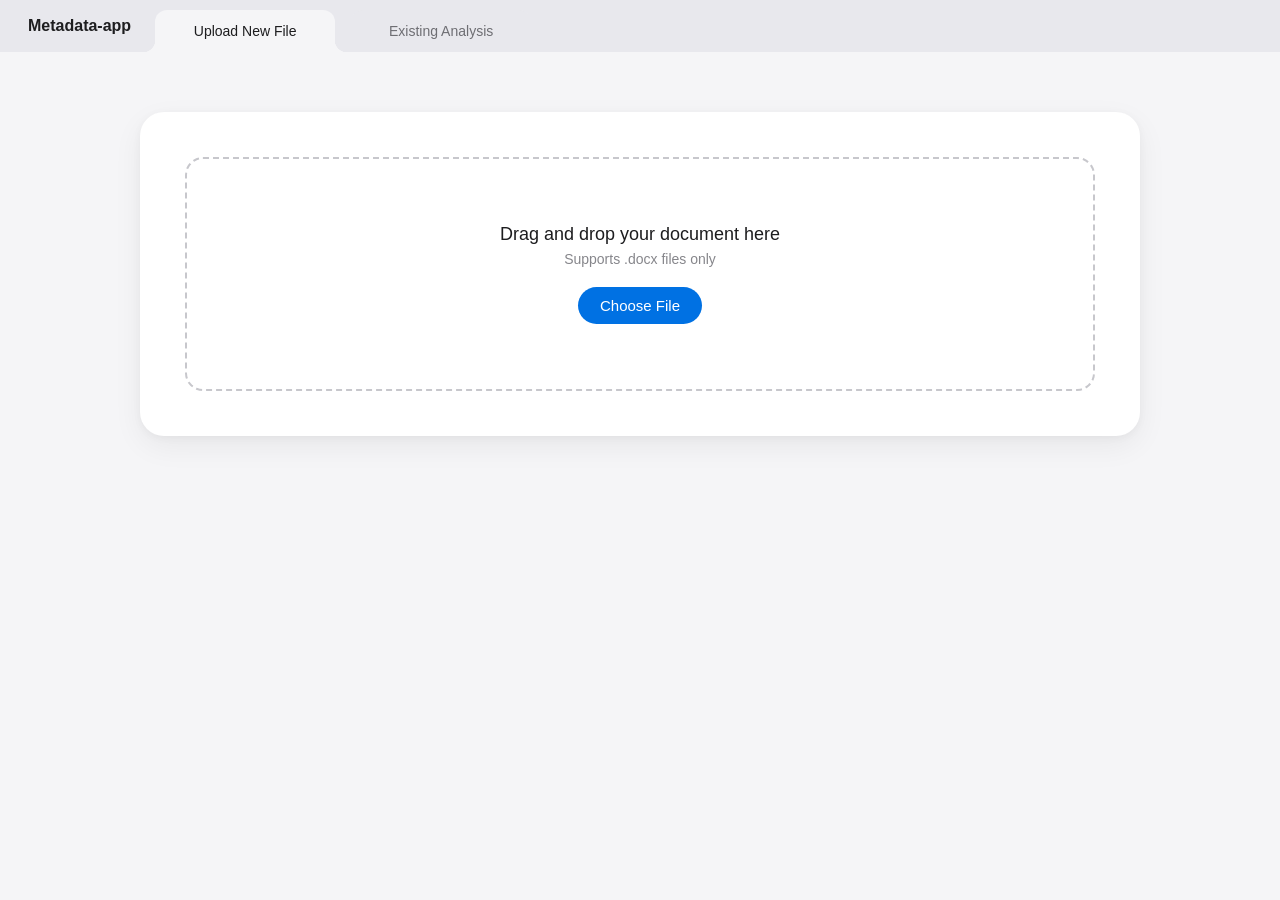
==== ui/index.html @ efb845ad "fully integrated" ====
<!DOCTYPE html>
<html lang="en">

<head>
    <meta charset="UTF-8">
    <meta name="viewport" content="width=device-width, initial-scale=1.0">

    <title>Metadata-app</title>

    <link rel="stylesheet" href="style.css">

</head>


<body>

    <!-- ========================= -->
    <!-- HEADER -->
    <!-- ========================= -->

    <div class="header">

        <span class="header-title">
            Metadata-app
        </span>

        <span
            class="dashboard-filename"
            id="dashboardFilename"
            hidden>
        </span>

        <button
            type="button"
            class="timeline-button header-timeline-button"
            id="viewTimeline"
            hidden>
            View Summary
        </button>

        <button
            type="button"
            class="timeline-button"
            id="exportFullAnalysis"
            hidden>
            Export Full Analysis
        </button>

        <div class="analysis-tabs">

            <button
                type="button"
                class="analysis-tab active"
                id="new-analysis-tab">

                Upload New File

            </button>

            <button
                type="button"
                class="analysis-tab"
                id="existing-analysis-tab">

                Existing Analysis

            </button>

        </div>

    </div>


    <!-- ========================= -->
    <!-- MAIN CONTENT -->
    <!-- ========================= -->

    <div class="main-container">


        <!-- ========================= -->
        <!-- UPLOAD VIEW -->
        <!-- ========================= -->

        <section id="new-analysis-panel">

            <div class="upload-card">

                <!-- Initial upload box -->

                <div class="upload-box" id="uploadBox">

                    <div class="upload-text">
                        Drag and drop your document here
                    </div>

                    <div class="upload-subtext">
                        Supports .docx files only
                    </div>

                    <button
                        type="button"
                        id="chooseFile"
                        class="upload-btn">

                        Choose File

                    </button>

                </div>


                <!-- Actual file input -->

                <input
                    type="file"
                    id="fileInput"
                    accept=".docx">


                <!-- ========================= -->
                <!-- FILE SELECTED VIEW -->
                <!-- ========================= -->

                <div id="selectedFileView" hidden>

                    <h1 class="selected-title">
                        Uploaded file
                    </h1>

                    <div class="file-summary">

                        <div class="document-icon">
                            📄
                        </div>

                        <div class="file-details">

                            <div
                                class="file-name"
                                id="fileName">
                            </div>

                            <div
                                class="file-size"
                                id="fileSize">
                            </div>

                        </div>

                    </div>


                    <div class="file-footer">

                        <p
                            class="file-status"
                            id="fileStatus">

                            ✓ File selected successfully

                        </p>


                        <div class="file-actions">

                            <button
                                type="button"
                                class="upload-btn secondary-btn"
                                id="replaceFile">

                                Replace File

                            </button>


                            <button
                                type="button"
                                class="upload-btn"
                                id="startAnalysis">

                                Start Analysis

                            </button>

                        </div>

                    </div>

                </div>


                <p
                    id="uploadMessage"
                    class="upload-message"
                    hidden>
                </p>

            </div>

        </section>


        <!-- ========================= -->
        <!-- ANALYSIS VIEW -->
        <!-- ========================= -->

        <section
            id="analysisDashboard"
            class="analysis-dashboard"
            hidden>


            <button
                type="button"
                class="dashboard-back"
                id="backToUpload">

                ← Back to upload

            </button>


            <p id="analysisActionStatus" role="status" aria-live="polite"></p>

            <div class="dashboard-frame">

                <div class="dashboard-columns">


                    <!-- ========================= -->
                    <!-- DOCUMENT CONTENT -->
                    <!-- ========================= -->

                    <section
                        class="dashboard-pane document-pane">

                        <!-- Actual document content will appear here -->

                        <article
                            class="document-content"
                            id="documentContent">

                            <p>
                                Your document content will appear here.
                            </p>

                        </article>

                    </section>


                    <!-- ========================= -->
                    <!-- WRITING STYLE -->
                    <!-- ========================= -->

                    <section
                        class="dashboard-pane">

                        <div class="paragraph-tabs" role="tablist" aria-label="Paragraph details">
                            <button type="button" id="metadataTab" role="tab" aria-selected="true" aria-controls="paragraphMetadata">Metadata</button>
                            <button type="button" id="writingTab" role="tab" aria-selected="false" aria-controls="writingStyle" tabindex="-1">Writing Analysis</button>
                        </div>
                        <p class="paragraph-selection" id="paragraphSelection" aria-live="polite">Select a highlighted paragraph to view its details.</p>
                        <div id="paragraphMetadata" role="tabpanel" aria-labelledby="metadataTab" tabindex="0">
                            <p class="paragraph-hint">Paragraph metadata will appear here.</p>
                        </div>
                        <div id="writingStyle" class="analysis-result" role="tabpanel" aria-labelledby="writingTab" tabindex="0" hidden>
                            Select a highlighted paragraph to view its writing analysis.
                        </div>

                    </section>


                </div>

            </div>

        </section>


        <!-- ========================= -->
        <!-- EXISTING ANALYSIS -->
        <!-- ========================= -->

        <section
            id="existing-analysis-panel"
            class="tab-panel"
            hidden>

            <div class="upload-card">

                <p class="subtitle">
                    Saved analyses are stored locally and can be reopened after restarting the app.
                </p>

                <div id="analysisHistory" class="analysis-history" aria-live="polite"></div>

            </div>

        </section>


    </div>


    <!-- ========================= -->
    <!-- JAVASCRIPT -->
    <!-- ========================= -->

    <dialog class="timeline-dialog" id="timelineDialog" aria-labelledby="timelineTitle" aria-describedby="timelineDescription">
        <div class="timeline-modal-header">
            <div>
                <h2 id="timelineTitle">Document Analysis</h2>
                <p class="timeline-filename" id="timelineFilename"></p>
            </div>
            <button type="button" class="timeline-close" id="closeTimeline" aria-label="Close document summary" autofocus>&times;</button>
        </div>

        <div class="timeline-modal-body">
            <p class="timeline-description" id="timelineDescription">Document dates and paragraph RSID groups from the selected file. RSIDs do not establish authorship or a chronological editing history.</p>

            <section aria-labelledby="documentSummaryTitle">
                <h2 id="documentSummaryTitle">Document summary</h2>
                <div id="documentSummary" aria-live="polite"></div>
                <h3>Top paragraph RSID groups</h3>
                <div id="sessionRankings"></div>
                <p class="paragraph-hint">Groups use paragraph RSIDs. Primary means a match with the root RSID; these labels do not identify authors or establish an editing timeline.</p>
            </section>

            <section aria-labelledby="documentTimelineTitle">
                <div class="timeline-section-heading">
                    <h3 id="documentTimelineTitle">Document Timeline</h3>
                </div>
                <div class="paragraph-tabs timeline-view-tabs" role="tablist" aria-label="Document history view">
                    <button type="button" id="eventsTab" role="tab" aria-selected="true" aria-controls="timelineEvents">Timeline</button>
                    <button type="button" id="sessionsTab" role="tab" aria-selected="false" aria-controls="editingSessions" tabindex="-1">Editing sessions</button>
                </div>
                <div id="timelineEvents" role="tabpanel" aria-labelledby="eventsTab" tabindex="0">
                    <p class="paragraph-hint">Analyse a document to view available dates.</p>
                </div>
                <div id="editingSessions" role="tabpanel" aria-labelledby="sessionsTab" tabindex="0" hidden>
                    <p class="paragraph-hint">Analyse a document to view available RSID groups.</p>
                </div>
            </section>

        </div>
    </dialog>

    <script src="script.js"></script>

</body>

</html>
---- ui/style.css ----
:root {
    --content-background: #f5f5f7;
    --header-background: #e8e8ed;
}

/* Document analysis popup */
body:has(.timeline-dialog[open]) {
    overflow: hidden;
}

.timeline-dialog {
    width: min(680px, calc(100% - 32px));
    max-height: calc(100dvh - 48px);
    box-sizing: border-box;
    padding: 0;
    border: 1px solid #e5e5ea;
    border-radius: 24px;
    background: #fff;
    color: #1d1d1f;
    box-shadow: 0 24px 80px rgba(0, 0, 0, 0.2);
    overflow: hidden;
}

.timeline-dialog[open] {
    display: flex;
    flex-direction: column;
}

.timeline-dialog::backdrop {
    background: rgba(29, 29, 31, 0.36);
}

.timeline-modal-header {
    display: flex;
    flex-shrink: 0;
    align-items: flex-start;
    justify-content: space-between;
    gap: 20px;
    padding: 28px 32px 22px;
    border-bottom: 1px solid #e5e5ea;
    background: var(--content-background);
}

.timeline-modal-header h2 {
    margin: 0;
    font-size: 24px;
    font-weight: 600;
    letter-spacing: -0.5px;
}

.timeline-filename {
    margin: 8px 0 0;
    color: #6e6e73;
    font-size: 14px;
    overflow-wrap: anywhere;
}

.timeline-close {
    display: grid;
    place-items: center;
    flex-shrink: 0;
    width: 32px;
    height: 32px;
    padding: 0;
    border: 0;
    background: transparent;
    color: #6e6e73;
    font: inherit;
    font-size: 24px;
    cursor: pointer;
}

.timeline-close:hover { color: #1d1d1f; }

.timeline-close:focus-visible,
.timeline-button:focus-visible {
    outline: 3px solid #99c9ff;
    outline-offset: 3px;
}

.timeline-modal-body {
    min-height: 0;
    padding: 24px 32px 32px;
    overflow-y: auto;
    scrollbar-gutter: stable;
    overscroll-behavior: contain;
    scrollbar-width: thin;
}

.timeline-description {
    margin: 0 0 24px;
    color: #6e6e73;
    font-size: 14px;
    line-height: 1.6;
}

.document-metadata {
    display: grid;
    grid-template-columns: repeat(2, minmax(0, 1fr));
    gap: 28px 32px;
    margin: 0;
    padding: 24px;
    border-radius: 16px;
    background: var(--content-background);
}

.document-metadata dt { color: #6e6e73; font-size: 14px; }
.document-metadata dd { margin: 8px 0 0; font-size: 17px; font-weight: 600; }
.timeline-section-title { margin: 30px 0 24px; font-size: 19px; font-weight: 600; }

.document-timeline {
    margin: 28px 0 0 8px;
    padding: 0 0 0 24px;
    border-left: 2px solid #1d1d1f;
    list-style: none;
}

.document-timeline li {
    position: relative;
    padding: 0 0 56px;
}

.document-timeline li::before {
    content: "";
    position: absolute;
    left: -30px;
    top: 7px;
    width: 10px;
    height: 10px;
    border-radius: 50%;
    background: #1d1d1f;
}

.document-timeline time { font-size: 18px; font-weight: 600; overflow-wrap: anywhere; }
.document-timeline p { margin: 20px 0 0; font-size: 16px; line-height: 1.5; }

@media (max-width: 480px) {
    .timeline-modal-header { padding: 22px 20px 18px; }
    .timeline-modal-body { padding: 20px; }
    .document-metadata { padding: 18px; gap: 24px 16px; }
    .timeline-modal-header h2 { font-size: 22px; }
}

body {
    margin: 0;
    font-family: -apple-system, BlinkMacSystemFont, "Segoe UI",
        Roboto, Helvetica, Arial, sans-serif;

    background-color: var(--content-background);
    color: #1d1d1f;
}

/* Header */
.header {
    min-height: 52px;
    background-color: var(--header-background);
    display: flex;
    align-items: center;
    gap: 24px;
    padding: 0 28px;
    font-size: 16px;
    font-weight: 600;
}

.header-title {
    flex-shrink: 0;
}

/* Main page area */
.main-container {
    width: 90%;
    max-width: 1000px;

    margin: 60px auto;

    text-align: center;
}

.page-title {
    font-size: 34px;
    font-weight: 600;

    margin-bottom: 10px;
}

.subtitle {
    font-size: 17px;
    color: #6e6e73;

    margin-bottom: 35px;
}

/* Upload card */
.upload-card {
    background-color: white;

    padding: 45px;

    border-radius: 24px;

    box-shadow:
        0 2px 8px rgba(0, 0, 0, 0.04),
        0 10px 30px rgba(0, 0, 0, 0.06);
}

/* Drag and drop area */
.upload-box {
    height: 230px;

    border: 2px dashed #c7c7cc;

    border-radius: 18px;

    display: flex;
    flex-direction: column;
    justify-content: center;
    align-items: center;

    transition: 0.2s ease;
}

/* Hover effect */
.upload-box:hover {
    border-color: #0071e3;
    background-color: #fafafa;
}

.upload-icon {
    font-size: 42px;
    margin-bottom: 18px;
}

.upload-text {
    font-size: 18px;
    font-weight: 500;

    margin-bottom: 6px;
}

.upload-subtext {
    font-size: 14px;

    color: #86868b;

    margin-bottom: 20px;
}

/* Apple-style blue button */
.upload-btn {
    display: inline-block;

    background-color: #0071e3;
    color: white;

    padding: 10px 22px;

    border-radius: 980px;

    font-size: 15px;
    font-weight: 500;

    cursor: pointer;

    transition: 0.2s ease;
}

.upload-btn:hover {
    background-color: #0077ed;
}

#fileInput {
    display: none;
}

/* Browser-style analysis tabs */
.analysis-tabs {
    display: flex;
    align-items: flex-end;
    gap: 16px;
    padding: 10px 0 0;
    align-self: stretch;
    flex: 1;
    border: 0;
}

.analysis-tab {
    position: relative;
    flex: 0 1 180px;
    min-width: 0;
    padding: 11px 18px;
    margin-bottom: 0;
    border: 0;
    border-radius: 12px 12px 0 0;
    background: var(--header-background);
    color: #6e6e73;
    font: inherit;
    font-size: 14px;
    font-weight: 400;
    line-height: 20px;
    cursor: pointer;
    transition: background-color 0.2s ease;
}

.analysis-tab:hover {
    background-color: #efeff2;
}

.analysis-tab.active {
    z-index: 1;
    background: var(--content-background);
    color: #1d1d1f;
    font-weight: 500;
}

.analysis-tab.active::before,
.analysis-tab.active::after {
    content: "";
    position: absolute;
    bottom: 0;
    width: 12px;
    height: 12px;
    pointer-events: none;
}

.analysis-tab.active::before {
    left: -12px;
    background: radial-gradient(circle at top left,
            transparent 12px, var(--content-background) 12.5px);
}

.analysis-tab.active::after {
    right: -12px;
    background: radial-gradient(circle at top right,
            transparent 12px, var(--content-background) 12.5px);
}

.analysis-tab[aria-selected="true"] {
    z-index: 1;
    background: var(--content-background);
    color: #1d1d1f;
    font-weight: 500;
}

/* Curved shoulders connect the selected tab to the page below. */
.analysis-tab[aria-selected="true"]::before,
.analysis-tab[aria-selected="true"]::after {
    content: "";
    position: absolute;
    bottom: 0;
    width: 12px;
    height: 12px;
    pointer-events: none;
}

.analysis-tab[aria-selected="true"]::before {
    left: -12px;
    background: radial-gradient(circle at top left,
            transparent 12px, var(--content-background) 12.5px);
}

.analysis-tab[aria-selected="true"]::after {
    right: -12px;
    background: radial-gradient(circle at top right,
            transparent 12px, var(--content-background) 12.5px);
}

.analysis-tab:focus-visible {
    outline: 2px solid var(--content-background);
    outline-offset: -6px;
}

.tab-panel {
    background-color: var(--content-background);
    border-radius: 24px;
}

.tab-panel[hidden] {
    display: none;
}

@media (max-width: 640px) {
    .header {
        flex-wrap: wrap;
        gap: 8px;
        padding: 16px 16px 0;
    }

    .header .analysis-tabs {
        flex-basis: 100%;
        padding: 0;
    }

    .analysis-tabs {
        padding: 0 6px;
        gap: 12px;
    }

    .analysis-tab {
        padding: 10px 12px;
        font-size: 13px;
    }
}

[hidden] {
    display: none !important;
}

.upload-btn {
    border: 0;
    font-family: inherit;
}

.upload-btn:focus-visible {
    outline: 3px solid #99c9ff;
    outline-offset: 3px;
}

.upload-box.is-dragging {
    border-color: #0071e3;
    background: #f0f7ff;
}

.selected-title {
    margin: 0 0 28px;
    font-size: 24px;
    font-weight: 600;
}

.file-summary {
    display: flex;
    align-items: center;
    gap: 20px;
    padding: 24px;
    background: #f5f8fc;
    border: 1px solid #dce5f0;
    border-radius: 16px;
    text-align: left;
}

.document-icon {
    width: 44px;
    height: 54px;
    flex-shrink: 0;
    color: #0071e3;
}

.file-details {
    min-width: 0;
}

.file-name {
    font-size: 17px;
    font-weight: 500;
    overflow-wrap: anywhere;
}

.file-size {
    margin-top: 6px;
    color: #86868b;
    font-size: 13px;
}

.file-footer {
    display: flex;
    align-items: center;
    justify-content: space-between;
    gap: 20px;
    margin-top: 22px;
}

.file-status {
    margin: 0;
    color: #278448;
    font-size: 14px;
    text-align: left;
}

.file-status.is-error {
    color: #b42318;
}

.file-actions {
    display: flex;
    gap: 10px;
    flex-shrink: 0;
}

.secondary-btn {
    background: #ededf0;
    color: #1d1d1f;
}

.secondary-btn:hover {
    background: #e2e2e7;
}

.upload-message {
    margin: 18px 0 0;
    font-size: 14px;
    color: #6e6e73;
    text-align: left;
}

.upload-message.is-error {
    color: #b42318;
}

.analysis-history {
    display: grid;
    gap: 12px;
    text-align: left;
}

.analysis-history-item {
    display: flex;
    align-items: center;
    justify-content: space-between;
    gap: 16px;
    padding: 16px 20px;
    border: 1px solid #e5e5ea;
    border-radius: 14px;
    background: #fff;
}

.analysis-history-name {
    min-width: 0;
    overflow-wrap: anywhere;
    font-weight: 500;
}

.analysis-history-open {
    flex-shrink: 0;
}

@media (max-width: 640px) {
    .analysis-history-item {
        align-items: flex-start;
        flex-direction: column;
    }
}

.analysis-dashboard {
    min-height: calc(100vh - 110px);
    padding: 14px clamp(16px, 4vw, 52px);
    background-color: var(--content-background);
    text-align: left;
}

.dashboard-frame {
    width: 100%;
    max-width: 1600px;
    height: min(82vh, 820px);
    min-height: 480px;
    margin: 0 auto;
    display: flex;
    flex-direction: column;
    overflow: hidden;
    background: white;
    border: 0;
    border-radius: 24px;
    box-shadow: 0 2px 8px rgba(0, 0, 0, 0.04), 0 10px 30px rgba(0, 0, 0, 0.06);
}

.dashboard-columns {
    display: grid;
    grid-template-columns: 3fr 2fr;
    flex: 1;
    min-height: 0;
}

.dashboard-pane {
    min-width: 0;
    overflow: auto;
    padding: 20px 28px;
}

.document-pane {
    border-right: 1px solid #e5e5ea;
}

.pane-heading {
    display: flex;
    align-items: center;
    justify-content: space-between;
    gap: 16px;
    margin-bottom: 18px;
    font-size: 17px;
}

.dashboard-filename {
    overflow-wrap: anywhere;
}

.header .dashboard-filename {
    min-width: 0;
    color: #6e6e73;
    font-size: 14px;
    font-weight: 400;
}

.document-toolbar {
    justify-content: flex-end;
}

.timeline-button {
    flex-shrink: 0;
    padding: 9px 18px;
    border: 0;
    border-radius: 980px;
    background: #0071e3;
    color: white;
    font: inherit;
    cursor: pointer;
    transition: background-color 0.2s ease;
}

.timeline-button:hover {
    background: #0077ed;
}

.header-timeline-button {
    margin-left: auto;
}

.document-content {
    line-height: 1.05;
}

.document-content h2,
.document-content h3 {
    width: fit-content;
    margin: 22px 0 14px;
}

.document-content h2 {
    font-size: 30px;
}

.document-content h3 {
    font-size: 23px;
}

.document-content p,
.analysis-result {
    width: fit-content;
    max-width: 100%;
    margin: 0 0 22px;
    font-size: 17px;
}

.highlight-orange {
    background: #ffb267;
}

.highlight-blue {
    background: #89b7ed;
}

.highlight-pink {
    background: #d899d6;
}

.highlight-red {
    background: #f08d91;
}

.highlight-yellow {
    background: #ffd363;
}

.highlight-teal {
    background: #80cbbd;
}

.analysis-result {
    margin-top: 0;
}

.dashboard-back {
    max-width: 1600px;
    margin: 0 auto 8px;
    padding: 0;
    border: 0;
    background: transparent;
    color: #0066cc;
    font: inherit;
    cursor: pointer;
}

.main-container.dashboard-mode {
    width: 100%;
    max-width: none;
    margin: 0;
    text-align: left;
}

@media (max-width: 640px) {
    .upload-card {
        padding: 24px;
    }

    .file-footer {
        align-items: flex-start;
        flex-direction: column;
    }

    .file-actions {
        flex-wrap: wrap;
    }

    .file-summary {
        padding: 18px;
        gap: 14px;
    }

    .analysis-dashboard {
        padding: 18px 10px;
    }

    .dashboard-frame {
        height: auto;
        min-height: 0;
    }

    .dashboard-columns {
        grid-template-columns: 1fr;
    }

    .dashboard-pane {
        padding: 18px;
    }

    .document-pane {
        border-right: 0;
        border-bottom: 1px solid #222;
    }

    .pane-heading {
        align-items: flex-start;
        flex-direction: column;
    }
}

/* ========================= */
/* DOCUMENT CONTENT */
/* ========================= */

.document-content {
    line-height: 1.6;
    font-size: 16px;
    color: #1d1d1f;
}

.document-content h1 {
    font-size: 30px;
    margin-bottom: 20px;
}

.document-content h2 {
    font-size: 24px;
    margin-top: 28px;
}

.document-content h3 {
    font-size: 20px;
    margin-top: 24px;
}

.document-content p {
    margin-bottom: 18px;
}


/* ========================= */
/* ANALYSIS RESULT */
/* ========================= */

.analysis-result {
    font-size: 16px;
    line-height: 1.6;
    color: #1d1d1f;
}


/* ========================= */
/* EMPTY ANALYSIS MESSAGE */
/* ========================= */

.document-content:empty::before {
    content: "No document content available.";
    color: #86868b;
}


/* ========================= */
/* LOADING */
/* ========================= */

.loading {
    color: #6e6e73;
    font-style: italic;
}

.document-content .interactive-paragraph {
    width: auto;
    padding: 10px 14px;
    border-radius: 8px;
    cursor: pointer;
    outline: 2px solid transparent;
    outline-offset: 2px;
    transition: outline-color 0.15s ease;
}

.interactive-paragraph:hover { outline-color: #86868b; }
.interactive-paragraph.is-selected,
.interactive-paragraph:focus-visible { outline-color: #0071e3; }

.paragraph-tabs {
    display: flex;
    gap: 4px;
    padding: 4px;
    margin-bottom: 24px;
    border-radius: 12px;
    background: var(--content-background);
}

.paragraph-tabs button {
    flex: 1;
    padding: 10px 8px;
    border: 0;
    border-radius: 9px;
    background: transparent;
    color: #6e6e73;
    font: inherit;
    font-size: 14px;
    cursor: pointer;
}

.paragraph-tabs button[aria-selected="true"] {
    background: white;
    color: #0066cc;
    box-shadow: 0 1px 5px rgba(0, 0, 0, 0.08);
}

.paragraph-tabs button:focus-visible { outline: 2px solid #0071e3; }
.paragraph-selection { font-size: 18px; font-weight: 600; margin: 0 0 20px; }
.paragraph-facts { margin: 0; }
.paragraph-facts div { padding: 14px 0; border-bottom: 1px solid #e5e5ea; }
.paragraph-facts dt { color: #6e6e73; font-size: 13px; }
.paragraph-facts dd { margin: 6px 0 0; font-size: 15px; font-weight: 500; overflow-wrap: anywhere; }
.paragraph-hint { color: #6e6e73; font-size: 14px; line-height: 1.6; margin-top: 20px; }

.paragraph-detail-heading {
    margin: 28px 0 6px;
    font-size: 17px;
    font-weight: 600;
}

.edit-run-table {
    width: 100%;
    margin-top: 20px;
    border-collapse: collapse;
    font-size: 13px;
    text-align: left;
}

.edit-run-table caption {
    margin-bottom: 12px;
    text-align: left;
    font-size: 15px;
    font-weight: 600;
}

.edit-run-table th,
.edit-run-table td {
    padding: 12px;
    border-bottom: 1px solid #e5e5ea;
    overflow-wrap: anywhere;
}

.edit-run-table th {
    background: var(--content-background);
    font-weight: 500;
}

.edit-run-table td { color: #6e6e73; line-height: 1.6; }

.revision-subheading { margin: 24px 0 0; font-size: 15px; font-weight: 600; }
.timeline-section-heading { display: flex; align-items: center; justify-content: space-between; gap: 12px; margin: 28px 0 18px; }
.timeline-section-heading h3 { margin: 0; font-size: 19px; font-weight: 600; }
.timeline-view-tabs { background: transparent; padding: 0; gap: 8px; }
.timeline-view-tabs button { border-radius: 980px; }
.timeline-view-tabs button[aria-selected="true"] { background: var(--content-background); color: #1d1d1f; box-shadow: none; }
.history-card { margin-bottom: 10px; border: 1px solid #e5e5ea; border-radius: 12px; }
.history-card[open] { border-color: #c7c7cc; }
.history-card summary { display: flex; align-items: flex-start; gap: 14px; padding: 20px 18px; cursor: pointer; list-style: none; }
.history-card summary::-webkit-details-marker { display: none; }
.history-card summary::after { content: ""; width: 7px; height: 7px; margin: 5px 2px 0 auto; border-right: 1.5px solid #6e6e73; border-bottom: 1.5px solid #6e6e73; transform: rotate(45deg); flex-shrink: 0; }
.history-card[open] summary::after { transform: rotate(225deg); margin-top: 9px; }
.history-card summary:focus-visible { outline: 2px solid #0071e3; outline-offset: 2px; border-radius: 12px; }
.history-icon { width: 16px; flex-shrink: 0; color: #6e6e73; }
.history-card strong { display: block; font-size: 16px; font-weight: 600; }
.history-card time, .history-timestamp { display: block; margin-top: 9px; font-size: 14px; color: #6e6e73; }
.history-card > p { margin: 0 18px 0 48px; padding: 18px 0; border-top: 1px solid #ededf0; font-size: 14px; line-height: 1.6; }
.revision-legend {
    display: grid;
    grid-template-columns: repeat(3, minmax(0, 1fr));
    gap: 12px;
    padding: 0;
    margin: 18px 0 24px;
    list-style: none;
    font-size: 13px;
}
.revision-legend li { display: flex; align-items: center; gap: 8px; }
.revision-swatch {
    display: grid;
    place-items: center;
    width: 26px;
    height: 26px;
    border-radius: 6px;
    font-weight: 600;
}

@media (max-width: 480px) {
    .revision-legend { grid-template-columns: repeat(2, minmax(0, 1fr)); }
}
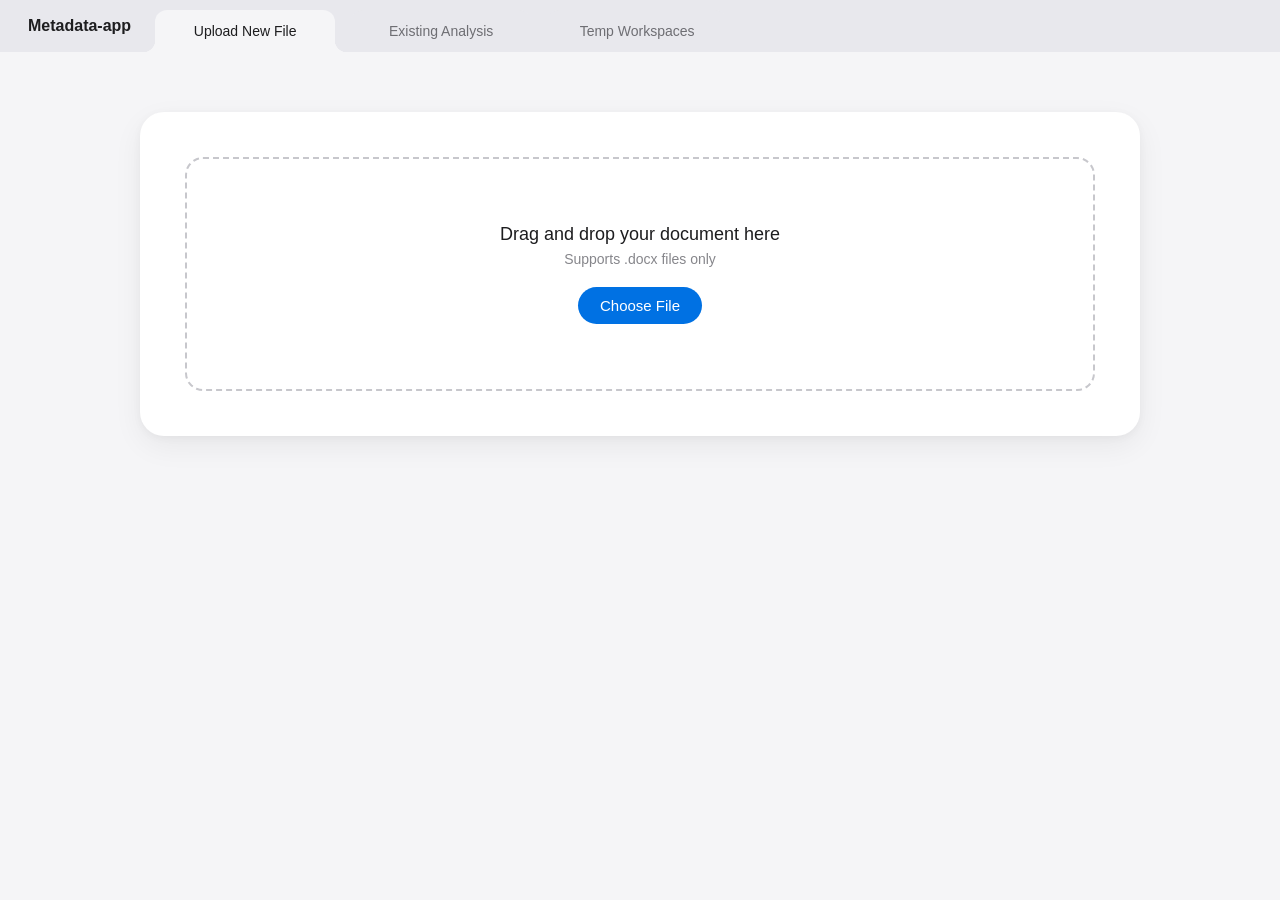
==== commit 83827d6f: "Latest commit after tempworkspace" ====
--- a/ui/index.html
+++ b/ui/index.html
@@ -64,6 +64,13 @@
 
                 Existing Analysis
 
+            </button>
+
+            <button
+                type="button"
+                class="analysis-tab"
+                id="temp-workspace-tab">
+                Temp Workspaces
             </button>
 
         </div>
@@ -295,6 +302,25 @@
                 </p>
 
                 <div id="analysisHistory" class="analysis-history" aria-live="polite"></div>
+                <p id="analysisHistoryStatus" class="upload-message" role="status" hidden></p>
+
+            </div>
+
+        </section>
+
+        <section
+            id="temp-workspace-panel"
+            class="tab-panel"
+            hidden>
+
+            <div class="upload-card">
+
+                <p class="subtitle">
+                    Manage active working copies stored in the local temp workspace. Deleting these frees up disk space without affecting your saved session history.
+                </p>
+
+                <div id="tempWorkspaceList" class="analysis-history" aria-live="polite"></div>
+                <p id="tempWorkspaceStatus" class="upload-message" role="status" hidden></p>
 
             </div>
 
@@ -313,6 +339,7 @@
             <div>
                 <h2 id="timelineTitle">Document Analysis</h2>
                 <p class="timeline-filename" id="timelineFilename"></p>
+                <p class="timeline-sha256" id="timelineSha256"></p>
             </div>
             <button type="button" class="timeline-close" id="closeTimeline" aria-label="Close document summary" autofocus>&times;</button>
         </div>
@@ -323,6 +350,7 @@
             <section aria-labelledby="documentSummaryTitle">
                 <h2 id="documentSummaryTitle">Document summary</h2>
                 <div id="documentSummary" aria-live="polite"></div>
+                <p class="paragraph-hint" id="documentChecks"></p>
                 <h3>Top paragraph RSID groups</h3>
                 <div id="sessionRankings"></div>
                 <p class="paragraph-hint">Groups use paragraph RSIDs. Primary means a match with the root RSID; these labels do not identify authors or establish an editing timeline.</p>
@@ -351,4 +379,4 @@
 
 </body>
 
-</html>
+</html>
--- a/ui/style.css
+++ b/ui/style.css
@@ -10,6 +10,10 @@
 
 .timeline-dialog {
     width: min(680px, calc(100% - 32px));
+    position: fixed;
+    inset: 0;
+    margin: auto;
+    height: min(820px, calc(100dvh - 48px));
     max-height: calc(100dvh - 48px);
     box-sizing: border-box;
     padding: 0;
@@ -53,6 +57,21 @@
     color: #6e6e73;
     font-size: 14px;
     overflow-wrap: anywhere;
+}
+
+.timeline-modal-header > div { min-width: 0; }
+
+.timeline-sha256 {
+    margin: 6px 0 0;
+    font-size: 11px;
+    color: #6e6e73;
+    overflow-wrap: anywhere;
+}
+
+#documentSummary .paragraph-facts {
+    display: grid;
+    grid-template-columns: repeat(2, minmax(0, 1fr));
+    column-gap: 24px;
 }
 
 .timeline-close {
@@ -79,6 +98,7 @@
 }
 
 .timeline-modal-body {
+    flex: 1;
     min-height: 0;
     padding: 24px 32px 32px;
     overflow-y: auto;
@@ -109,7 +129,7 @@
 .timeline-section-title { margin: 30px 0 24px; font-size: 19px; font-weight: 600; }
 
 .document-timeline {
-    margin: 28px 0 0 8px;
+    margin: 20px 0 8px 8px;
     padding: 0 0 0 24px;
     border-left: 2px solid #1d1d1f;
     list-style: none;
@@ -117,7 +137,7 @@
 
 .document-timeline li {
     position: relative;
-    padding: 0 0 56px;
+    padding: 0 0 clamp(24px, 5dvh, 40px);
 }
 
 .document-timeline li::before {
@@ -131,8 +151,19 @@
     background: #1d1d1f;
 }
 
-.document-timeline time { font-size: 18px; font-weight: 600; overflow-wrap: anywhere; }
-.document-timeline p { margin: 20px 0 0; font-size: 16px; line-height: 1.5; }
+.document-timeline time { font-size: 16px; font-weight: 600; overflow-wrap: anywhere; }
+.document-timeline p { margin: 12px 0 0; font-size: 14px; line-height: 1.5; }
+.document-timeline .timeline-author { margin-top: 6px; color: #6e6e73; overflow-wrap: anywhere; }
+.document-timeline li:last-child { padding-bottom: 20px; }
+
+@media (max-height: 600px) {
+    .timeline-dialog {
+        height: calc(100dvh - 24px);
+        max-height: calc(100dvh - 24px);
+    }
+    .timeline-modal-header { padding: 16px 24px; }
+    .timeline-modal-body { padding: 16px 24px 24px; }
+}
 
 @media (max-width: 480px) {
     .timeline-modal-header { padding: 22px 20px 18px; }
@@ -532,6 +563,60 @@
     flex-shrink: 0;
 }
 
+.analysis-history-actions {
+    display: flex;
+    align-items: center;
+    gap: 12px;
+    flex-shrink: 0;
+}
+
+.analysis-history-delete {
+    display: grid;
+    place-items: center;
+    width: 40px;
+    height: 40px;
+    border: 0;
+    border-radius: 10px;
+    background: transparent;
+    color: #b42318;
+    cursor: pointer;
+}
+
+.analysis-history-delete:hover { background: #fff0ee; }
+.analysis-history-delete:focus-visible { outline: 3px solid #99c9ff; }
+.analysis-history-actions button:disabled { opacity: 0.5; cursor: wait; }
+
+body:has(#existing-analysis-panel:not([hidden])) {
+    height: 100dvh;
+    display: flex;
+    flex-direction: column;
+    overflow: hidden;
+}
+
+body:has(#existing-analysis-panel:not([hidden])) > .header { flex-shrink: 0; }
+
+.main-container:has(> #existing-analysis-panel:not([hidden])) {
+    flex: 1;
+    min-height: 0;
+    display: flex;
+    flex-direction: column;
+    margin: clamp(16px, 6vh, 60px) auto;
+}
+
+#existing-analysis-panel {
+    flex: 1;
+    min-height: 0;
+    display: flex;
+    flex-direction: column;
+}
+
+#existing-analysis-panel > .upload-card {
+    min-height: 0;
+    overflow-y: auto;
+    overscroll-behavior: contain;
+    scrollbar-gutter: stable;
+}
+
 @media (max-width: 640px) {
     .analysis-history-item {
         align-items: flex-start;
@@ -540,7 +625,10 @@
 }
 
 .analysis-dashboard {
-    min-height: calc(100vh - 110px);
+    flex: 1;
+    min-height: 0;
+    display: flex;
+    flex-direction: column;
     padding: 14px clamp(16px, 4vw, 52px);
     background-color: var(--content-background);
     text-align: left;
@@ -549,8 +637,8 @@
 .dashboard-frame {
     width: 100%;
     max-width: 1600px;
-    height: min(82vh, 820px);
-    min-height: 480px;
+    flex: 1;
+    min-height: 0;
     margin: 0 auto;
     display: flex;
     flex-direction: column;
@@ -569,6 +657,7 @@
 }
 
 .dashboard-pane {
+    min-height: 0;
     min-width: 0;
     overflow: auto;
     padding: 20px 28px;
@@ -677,6 +766,8 @@
 }
 
 .dashboard-back {
+    flex-shrink: 0;
+    width: 100%;
     max-width: 1600px;
     margin: 0 auto 8px;
     padding: 0;
@@ -684,16 +775,41 @@
     background: transparent;
     color: #0066cc;
     font: inherit;
+    text-align: left;
     cursor: pointer;
 }
 
 .main-container.dashboard-mode {
+    flex: 1;
+    min-height: 0;
+    display: flex;
+    flex-direction: column;
+    overflow: hidden;
     width: 100%;
     max-width: none;
     margin: 0;
     text-align: left;
 }
 
+body:has(.main-container.dashboard-mode) {
+    height: 100dvh;
+    display: flex;
+    flex-direction: column;
+    overflow: hidden;
+}
+
+body:has(.main-container.dashboard-mode) > .header {
+    flex-shrink: 0;
+}
+
+#analysisActionStatus:empty {
+    display: none;
+}
+
+#analysisActionStatus {
+    flex-shrink: 0;
+}
+
 @media (max-width: 640px) {
     .upload-card {
         padding: 24px;
@@ -724,6 +840,7 @@
 
     .dashboard-columns {
         grid-template-columns: 1fr;
+        grid-template-rows: minmax(0, 1fr) minmax(0, 1fr);
     }
 
     .dashboard-pane {
@@ -923,4 +1040,4 @@
 
 @media (max-width: 480px) {
     .revision-legend { grid-template-columns: repeat(2, minmax(0, 1fr)); }
-}
+}
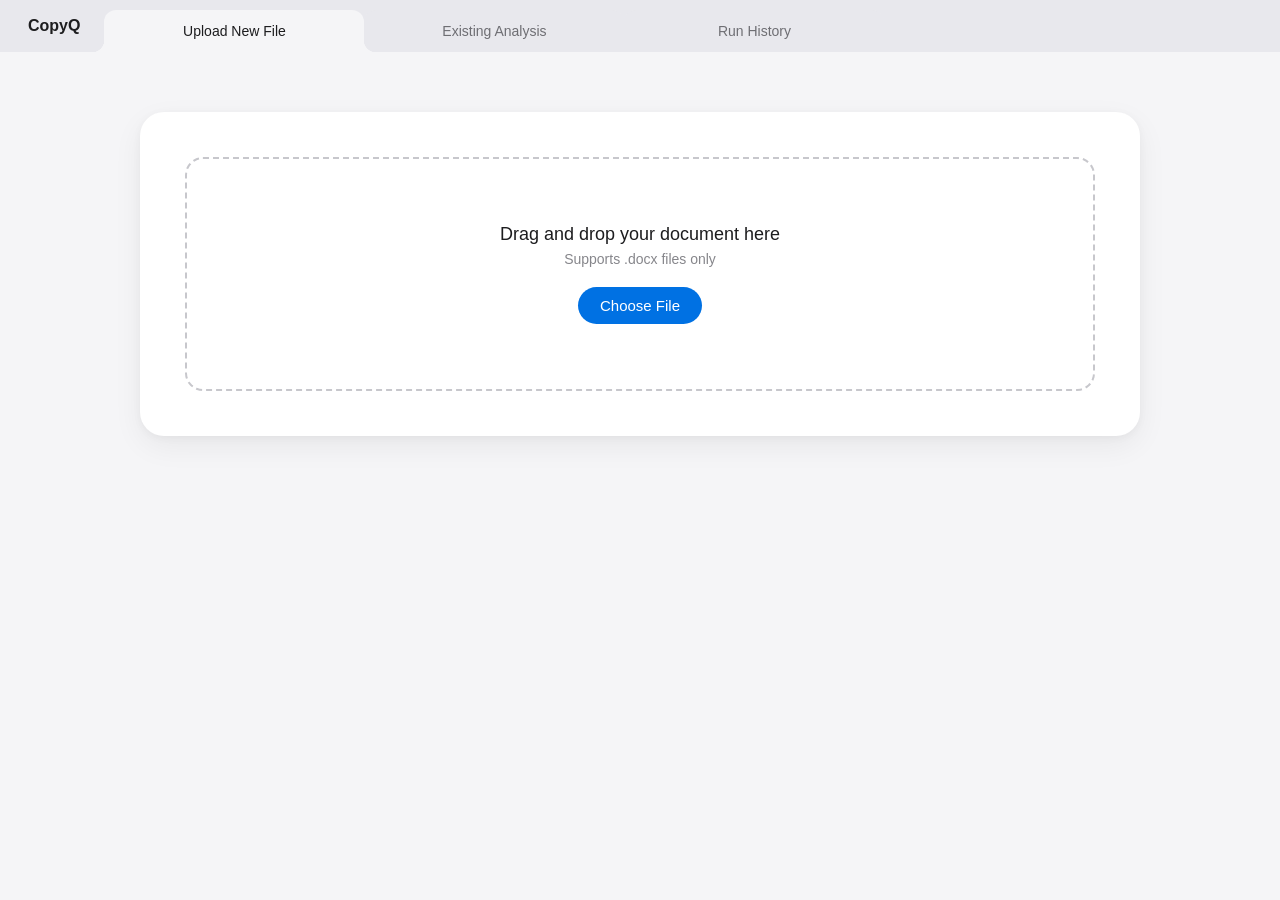
==== commit 8ad1e01d: "the left space issue improved" ====
--- a/ui/index.html
+++ b/ui/index.html
@@ -5,7 +5,7 @@
     <meta charset="UTF-8">
     <meta name="viewport" content="width=device-width, initial-scale=1.0">
 
-    <title>Metadata-app</title>
+    <title>CopyQ</title>
 
     <link rel="stylesheet" href="style.css">
 
@@ -21,7 +21,7 @@
     <div class="header">
 
         <span class="header-title">
-            Metadata-app
+            CopyQ
         </span>
 
         <span
@@ -70,7 +70,7 @@
                 type="button"
                 class="analysis-tab"
                 id="temp-workspace-tab">
-                Temp Workspaces
+                Run History
             </button>
 
         </div>
@@ -316,7 +316,7 @@
             <div class="upload-card">
 
                 <p class="subtitle">
-                    Manage active working copies stored in the local temp workspace. Deleting these frees up disk space without affecting your saved session history.
+                    Review recent analysis runs. Deleting a run frees up its temporary files without affecting your saved analysis history.
                 </p>
 
                 <div id="tempWorkspaceList" class="analysis-history" aria-live="polite"></div>
@@ -379,4 +379,4 @@
 
 </body>
 
-</html>+</html>
--- a/ui/style.css
+++ b/ui/style.css
@@ -307,16 +307,17 @@
 .analysis-tabs {
     display: flex;
     align-items: flex-end;
-    gap: 16px;
+    gap: 0;
     padding: 10px 0 0;
     align-self: stretch;
-    flex: 1;
+    flex: 0 1 780px;
+    width: 100%;
     border: 0;
 }
 
 .analysis-tab {
     position: relative;
-    flex: 0 1 180px;
+    flex: 1 1 0;
     min-width: 0;
     padding: 11px 18px;
     margin-bottom: 0;
@@ -328,6 +329,7 @@
     font-size: 14px;
     font-weight: 400;
     line-height: 20px;
+    text-align: center;
     cursor: pointer;
     transition: background-color 0.2s ease;
 }
@@ -713,6 +715,21 @@
 
 .document-content {
     line-height: 1.05;
+}
+
+.document-content .rsid-run::before {
+    content: attr(data-rsid-number);
+    display: inline-block;
+    margin: 0 3px 0 1px;
+    padding: 0 4px;
+    border: 1px solid #555;
+    border-radius: 4px;
+    background: #fff;
+    color: #1d1d1f;
+    font-size: 0.7em;
+    font-weight: 700;
+    line-height: 1.3;
+    vertical-align: super;
 }
 
 .document-content h2,
@@ -1040,4 +1057,4 @@
 
 @media (max-width: 480px) {
     .revision-legend { grid-template-columns: repeat(2, minmax(0, 1fr)); }
-}+}
